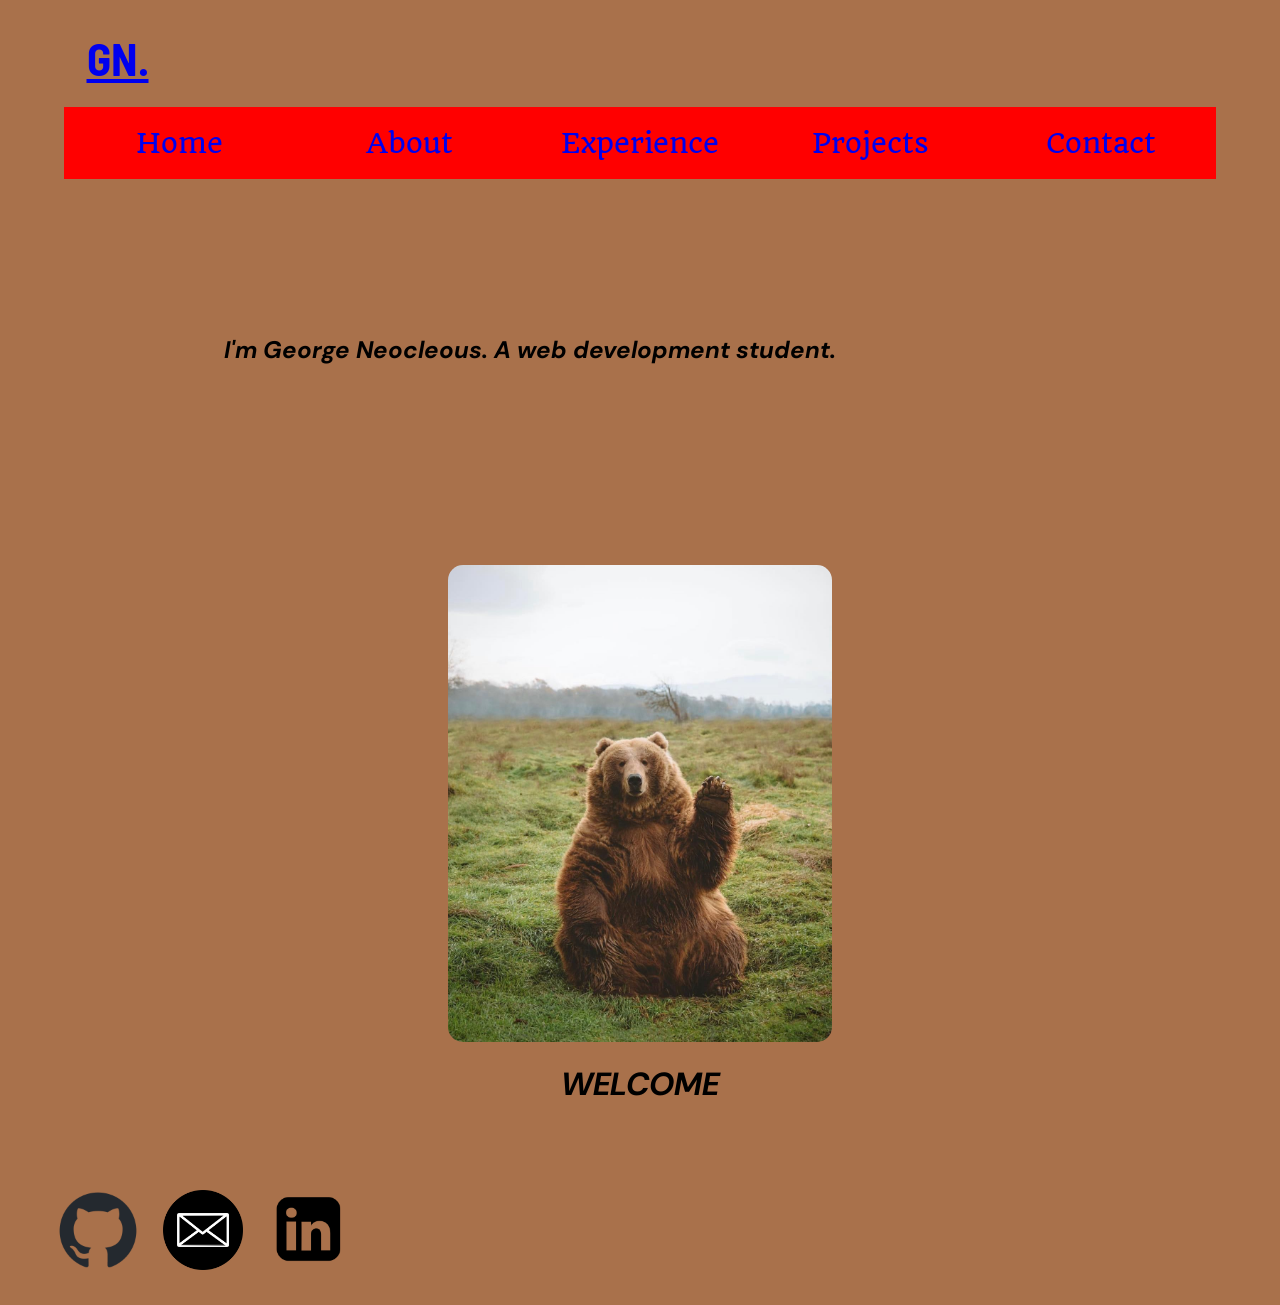
==== index.html @ 8e02bd08 "added styling" ====
<!DOCTYPE html>
<html lang="en">
<head>
    <meta charset="UTF-8">
    <meta name="viewport" content="width=device-width, initial-scale=1.0">
    <link rel="stylesheet" href="style.css">
    <title>George Neocleous</title>
    <!-- FONTS -->
    <link rel="preconnect" href="https://fonts.googleapis.com">
    <link rel="preconnect" href="https://fonts.gstatic.com" crossorigin>
    <link href="https://fonts.googleapis.com/css2?family=Quando&display=swap" rel="stylesheet">
    <link rel="preconnect" href="https://fonts.googleapis.com">
    <link rel="preconnect" href="https://fonts.gstatic.com" crossorigin>
    <link href="https://fonts.googleapis.com/css2?family=DM+Sans:ital,opsz,wght@0,9..40,100..1000;1,9..40,100..1000&display=swap" rel="stylesheet">
    <link rel="preconnect" href="https://fonts.googleapis.com">
    <link rel="preconnect" href="https://fonts.gstatic.com" crossorigin>
    <link href="https://fonts.googleapis.com/css2?family=Barlow+Semi+Condensed:ital,wght@0,100;0,200;0,300;0,400;0,500;0,600;0,700;0,800;0,900;1,100;1,200;1,300;1,400;1,500;1,600;1,700;1,800;1,900&family=DM+Sans:ital,opsz,wght@0,9..40,100..1000;1,9..40,100..1000&family=Source+Serif+4:ital,opsz,wght@0,8..60,200..900;1,8..60,200..900&display=swap" rel="stylesheet">
    <!-- FONTS -->
</head>

<body>
    <header> 
        <H1><a href="index.html" class="Homeicon">GN.</a></H1>
        <nav class="navbar">
            <a href="index.html" class="Home">Home</a>
            <a href="about.html" class="About">About</a>
            <a href="experience.html" class="Experience">Experience</a>
            <a href="projects.html" class="Projects">Projects</a>
            <a href="contact.html" class="Contact">Contact</a>
        </nav>
    </header>

    <main>
        <h2>I'm George Neocleous. A web development student.</h2>
        <img src="BEARHELLOO.jpg" alt="A bear waving hello" id="bear">
        <h1>WELCOME</h1>

    </main>

    <footer> 
            <img src="github-mark.png" alt="GitHub icon" class="footer">
            <img src="emailicon.png" alt="Email icon" class="footer">
            <img src="linkedinicon.png" alt="LinkedIn icon" class="footer">
    </footer>
</body>

</html>
---- style.css ----
@import url('https://fonts.googleapis.com/css2?family=DM+Sans:ital,opsz,wght@0,9..40,100..1000;1,9..40,100..1000&display=swap')


.barlow-semi condensed-bold {
  font-family: "Barlow Semi Condensed", sans-serif;
  font-weight: 900;
  font-style: normal;
}

.dm-sans {
  font-family: "DM Sans", sans-serif;
  font-optical-sizing: auto;
  font-weight: 500;
  font-style: normal;
}

.quando-regular {
  font-family: "Quando", serif;
  font-weight: 400;
  font-style: italic;
}
.source-serif {
  font-family: "Source Serif 4", serif;
  font-optical-sizing: auto;
  font-weight: 800;
  font-style: Bold;
}

:root {
    margin: 0;
    --smoky-black: #141204ff;
    --drab-dark-brown: #262a10ff;
    --drab-dark-brown-2: #54442bff;
    --brown-sugar: #a9714bff;
    --persian-orange: #e8985eff;
}

  body {
    display: flex;
    flex-direction: column;
    justify-content: center;
    align-items: center;
    background-color: var(--brown-sugar);
  }

  header > h1{
    align-items: flex-start;
    justify-content: flex-start;
    margin: 0.5em;
    font-family: "Barlow Semi Condensed", sans-serif;
    font-size: 5vh;
  }
  header > nav > a{
    display: flex;
    flex-direction: row;
    align-items: center;
    justify-content: center;
    width: 100dvw;
    margin:auto;
    height: 8dvh;
    object-fit: cover;
    font-size: 3vh;
    text-decoration: none;
  }

  header > nav{
    display: flex;
    width: 90dvw;
    font-family: "Quando";
    background-color: red;
  }
  

  main > h2{
    justify-content: flex-start;
    padding-bottom: 20dvh;
    padding-top: 15dvh;
  }
  #bear{
    border-radius: 15px;
    justify-content: center;
    align-items: center;
    display:flex;
    margin:auto;
    margin-top: 2vh;
}

main{
  min-height: 100dvh;
  width: 65dvw;
  flex-direction: column;
  /* background: orange;  enable for troubleshooting*/
  padding-bottom: 7vh;
  font-family: DM Sans;
  font-style: italic;
}
/* dvh makes sure the address bar doesn't cover content */

main > h1, h2{
  display:flex;
  justify-content: center;
}
main > img{
  margin: 9em;
  width: 30dvw;
  object-fit: cover;
  /* Makes the image adjust as the viewing window is changed */
}

  footer{
    width: 100dvw;
    display: flex;
    flex-direction: row;
    max-height: 10dvh;
    justify-content: flex-start;
    /* background-color: red; enable for troubleshooting*/
    margin-left: 5vw;
    margin-bottom: 3vh;
  }

  footer > img{
    display: flex;
    justify-content: flex-start;
    height: 5rem;
    width: 5rem;
    object-fit: cover;
    margin-left: 2vw;
  }
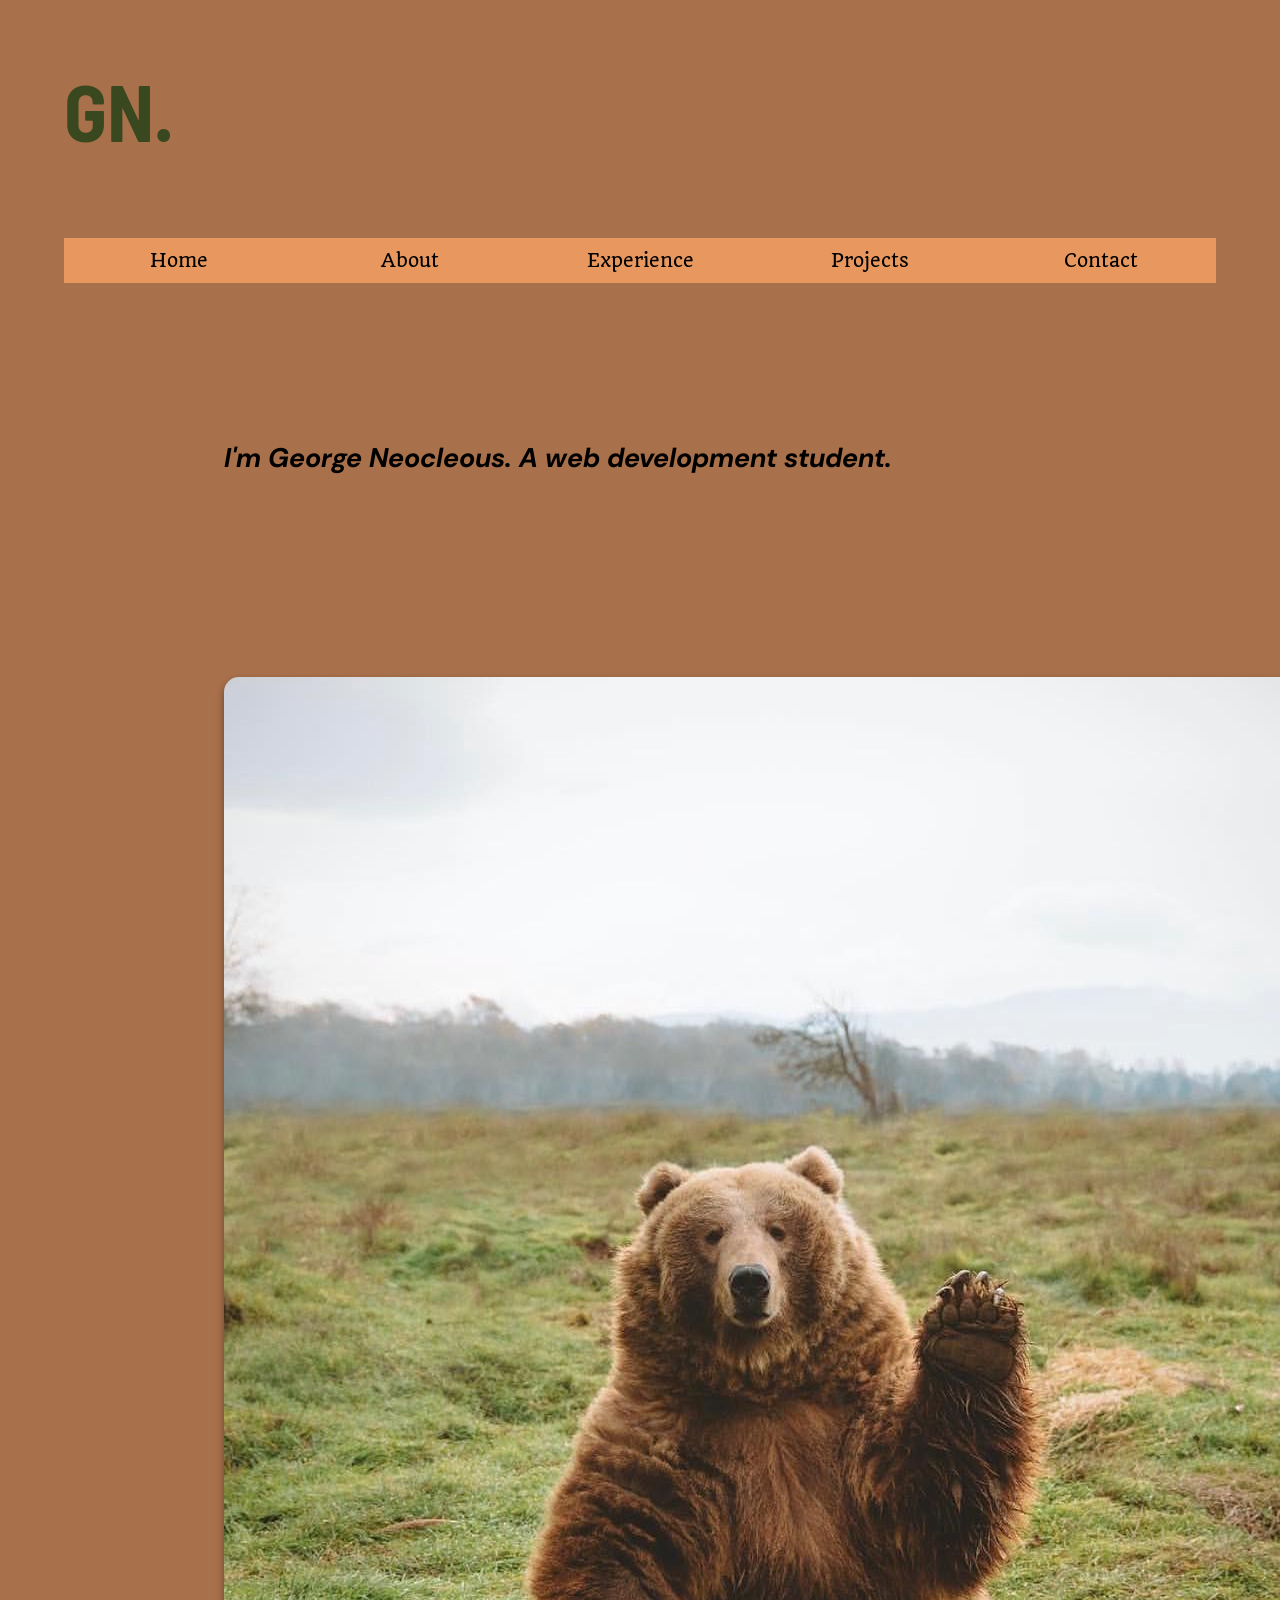
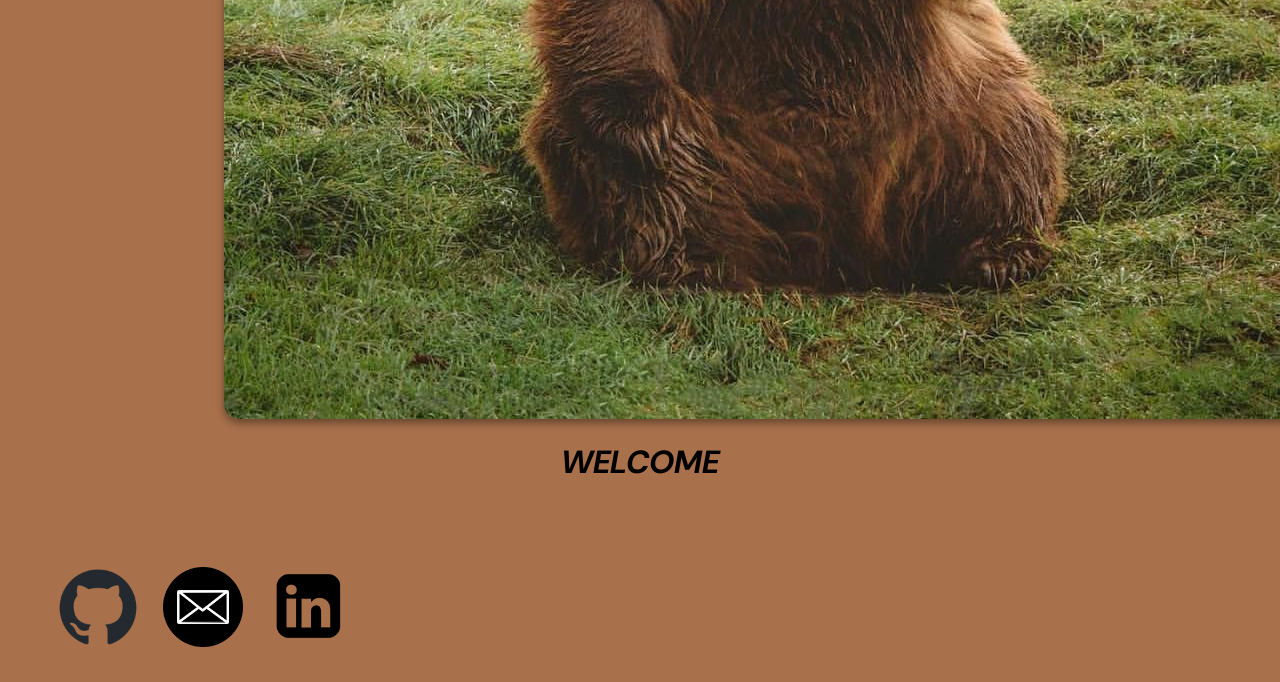
==== commit 281072b6: "added styling etc.. etc.." ====
--- a/index.html
+++ b/index.html
@@ -32,15 +32,17 @@
 
     <main>
         <h2>I'm George Neocleous. A web development student.</h2>
-        <img src="BEARHELLOO.jpg" alt="A bear waving hello" id="bear">
+        <section class="card"> <img src="BEARHELLOO.jpg" alt="A bear waving hello" id="bear">
+        </section>
         <h1>WELCOME</h1>
+
 
     </main>
 
     <footer> 
-            <img src="github-mark.png" alt="GitHub icon" class="footer">
-            <img src="emailicon.png" alt="Email icon" class="footer">
-            <img src="linkedinicon.png" alt="LinkedIn icon" class="footer">
+            <a href="https://github.com/GeorgeNeocleous"><img src="github-mark.png" alt="GitHub icon" class="footer"></a>
+            <a href="mailto:placeholder@email.com?"><img src="emailicon.png" alt="Email icon" class="footer"></a>
+            <a href="https://www.linkedin.com/in/george-neocleous-b78936174/"><img src="linkedinicon.png" alt="LinkedIn icon" class="footer"></a>
     </footer>
 </body>
 
--- a/style.css
+++ b/style.css
@@ -26,6 +26,7 @@
   font-weight: 800;
   font-style: Bold;
 }
+/* FONTS */
 
 :root {
     margin: 0;
@@ -34,6 +35,10 @@
     --drab-dark-brown-2: #54442bff;
     --brown-sugar: #a9714bff;
     --persian-orange: #e8985eff;
+    --persian-red:#C3423F;
+    --purple-color:#452f6b;
+    --olive-color:#39481f; 
+
 }
 
   body {
@@ -47,9 +52,14 @@
   header > h1{
     align-items: flex-start;
     justify-content: flex-start;
-    margin: 0.5em;
+    margin-bottom: 1em;
     font-family: "Barlow Semi Condensed", sans-serif;
-    font-size: 5vh;
+    font-size: 5rem;
+  }
+
+  header > h1 > a{
+    text-decoration: none;
+    color:#39481f;
   }
   header > nav > a{
     display: flex;
@@ -57,26 +67,39 @@
     align-items: center;
     justify-content: center;
     width: 100dvw;
-    margin:auto;
-    height: 8dvh;
+    height: 5dvh;
     object-fit: cover;
-    font-size: 3vh;
+    font-size: 2vh;
     text-decoration: none;
+    color:black;
   }
 
-  header > nav{
+  nav{
     display: flex;
     width: 90dvw;
     font-family: "Quando";
-    background-color: red;
+    background-color: var(--persian-orange);
+
+    a:hover{
+      color: var(--persian-red);
+      transition: all 0.4s ease 0s;
+    }
   }
-  
 
   main > h2{
     justify-content: flex-start;
     padding-bottom: 20dvh;
     padding-top: 15dvh;
+    font-size: 3dvh;
+    /* width:100%; */
+    /* white-space: nowrap; */
+    /* overflow: hidden; */
+    /* animation: */
+    /* typing 2s steps(18), */
+    /* cursor .4s step-end infinite alternative; */
   }
+
+
   #bear{
     border-radius: 15px;
     justify-content: center;
@@ -84,6 +107,11 @@
     display:flex;
     margin:auto;
     margin-top: 2vh;
+    box-shadow: 0 4px 8px 0 rgba(0, 0, 0, 0.4);
+    transition: 0.3s;
+}
+#bear:hover{
+  box-shadow: 0 8px 16px 0 rgba(0,0,0,0.4);
 }
 
 main{
@@ -103,7 +131,7 @@
 }
 main > img{
   margin: 9em;
-  width: 30dvw;
+  width: 10dvw;
   object-fit: cover;
   /* Makes the image adjust as the viewing window is changed */
 }
@@ -119,7 +147,7 @@
     margin-bottom: 3vh;
   }
 
-  footer > img{
+  footer > a{
     display: flex;
     justify-content: flex-start;
     height: 5rem;
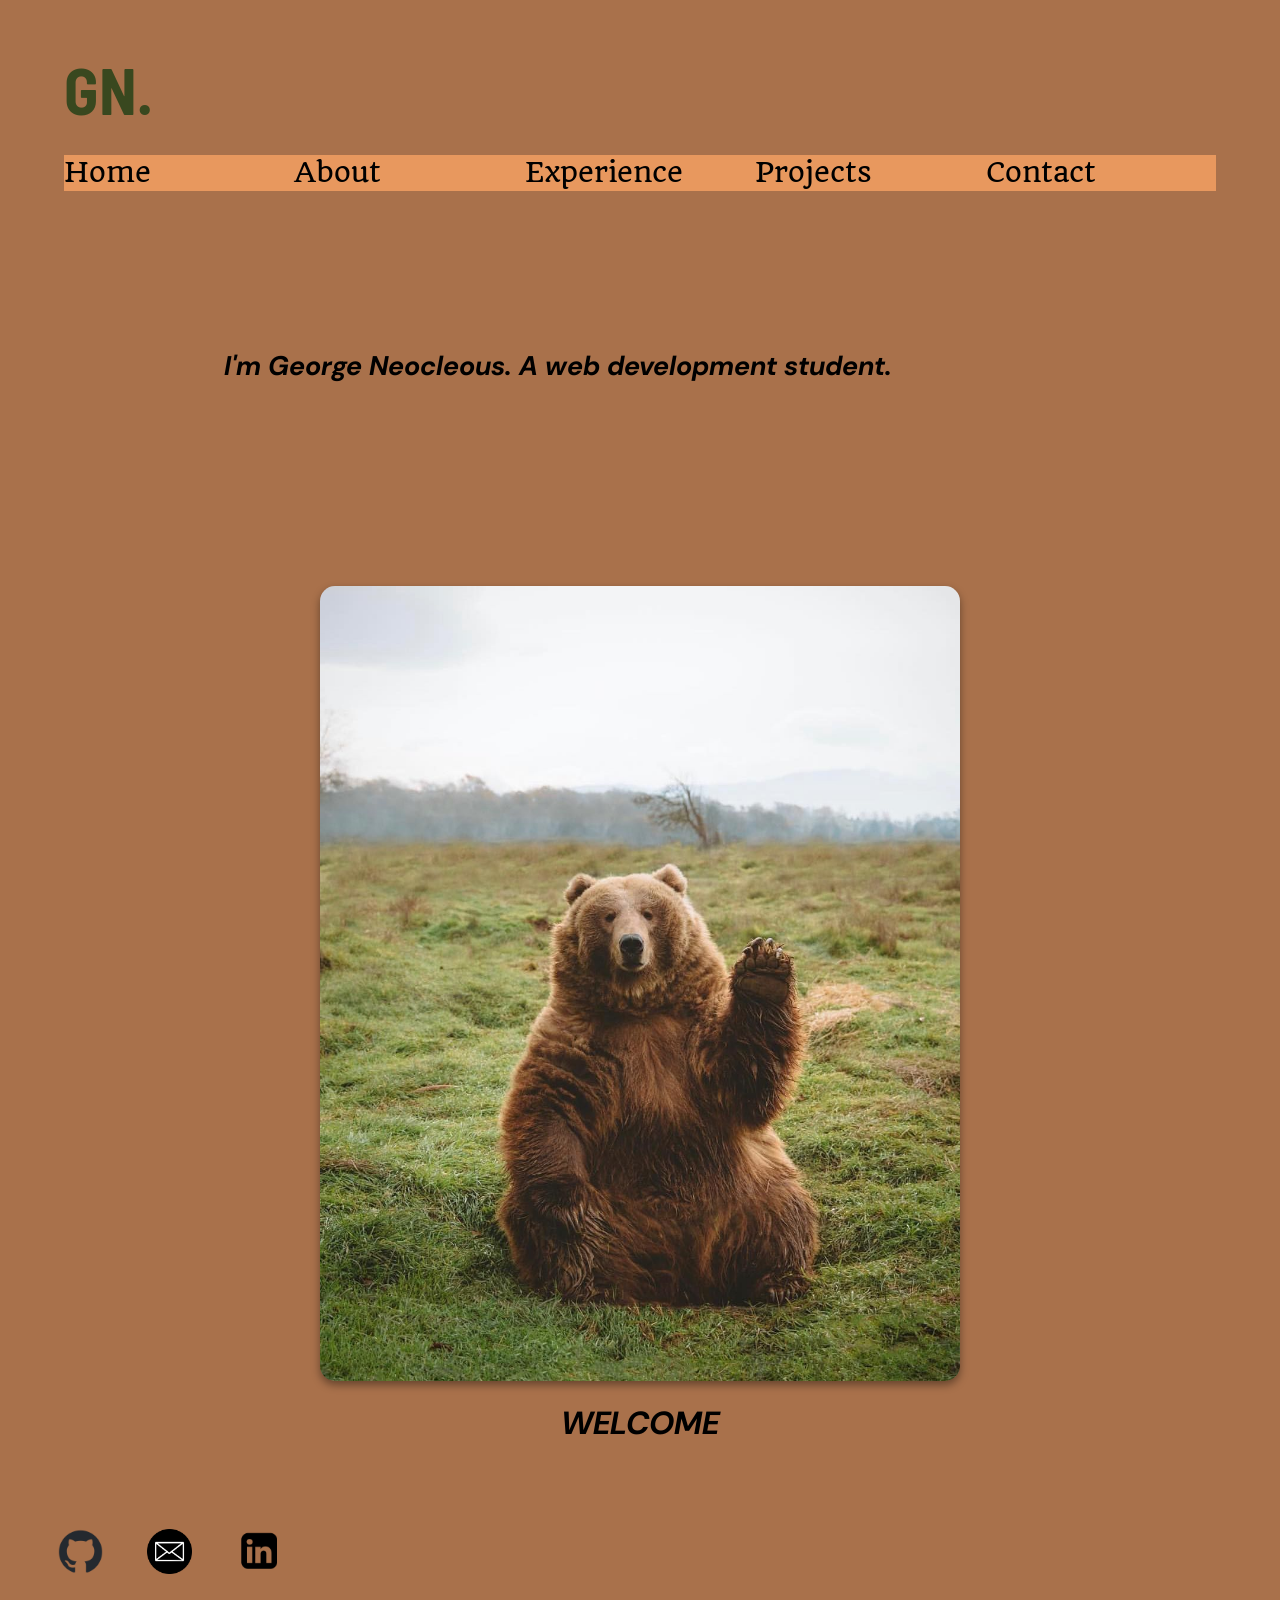
==== commit 70c2c63d: "added various styling trying to make it mobile friendly" ====
--- a/index.html
+++ b/index.html
@@ -32,8 +32,7 @@
 
     <main>
         <h2>I'm George Neocleous. A web development student.</h2>
-        <section class="card"> <img src="BEARHELLOO.jpg" alt="A bear waving hello" id="bear">
-        </section>
+        <img src="BEARHELLOO.jpg" alt="A bear waving hello" id="bear">
         <h1>WELCOME</h1>
 
 
--- a/style.css
+++ b/style.css
@@ -52,24 +52,24 @@
   header > h1{
     align-items: flex-start;
     justify-content: flex-start;
-    margin-bottom: 1em;
+    margin-bottom: 3dvh;
     font-family: "Barlow Semi Condensed", sans-serif;
-    font-size: 5rem;
+    font-size: 4rem;
   }
 
   header > h1 > a{
     text-decoration: none;
     color:#39481f;
   }
+
   header > nav > a{
-    display: flex;
     flex-direction: row;
     align-items: center;
     justify-content: center;
     width: 100dvw;
-    height: 5dvh;
+    height: 4dvh;
     object-fit: cover;
-    font-size: 2vh;
+    font-size: 3dvh;
     text-decoration: none;
     color:black;
   }
@@ -79,7 +79,6 @@
     width: 90dvw;
     font-family: "Quando";
     background-color: var(--persian-orange);
-
     a:hover{
       color: var(--persian-red);
       transition: all 0.4s ease 0s;
@@ -106,9 +105,10 @@
     align-items: center;
     display:flex;
     margin:auto;
-    margin-top: 2vh;
+    margin-top: 2dvh;
     box-shadow: 0 4px 8px 0 rgba(0, 0, 0, 0.4);
     transition: 0.3s;
+    object-fit: cover;
 }
 #bear:hover{
   box-shadow: 0 8px 16px 0 rgba(0,0,0,0.4);
@@ -119,7 +119,7 @@
   width: 65dvw;
   flex-direction: column;
   /* background: orange;  enable for troubleshooting*/
-  padding-bottom: 7vh;
+  padding-bottom: 7dvh;
   font-family: DM Sans;
   font-style: italic;
 }
@@ -129,9 +129,11 @@
   display:flex;
   justify-content: center;
 }
+
 main > img{
   margin: 9em;
-  width: 10dvw;
+  width: 50dvw;
+  height:auto;
   object-fit: cover;
   /* Makes the image adjust as the viewing window is changed */
 }
@@ -150,10 +152,10 @@
   footer > a{
     display: flex;
     justify-content: flex-start;
-    height: 5rem;
-    width: 5rem;
+    height: 5dvh;
+    width: 5dvw;
     object-fit: cover;
-    margin-left: 2vw;
+    margin-left: 2dvw;
   }
 
 
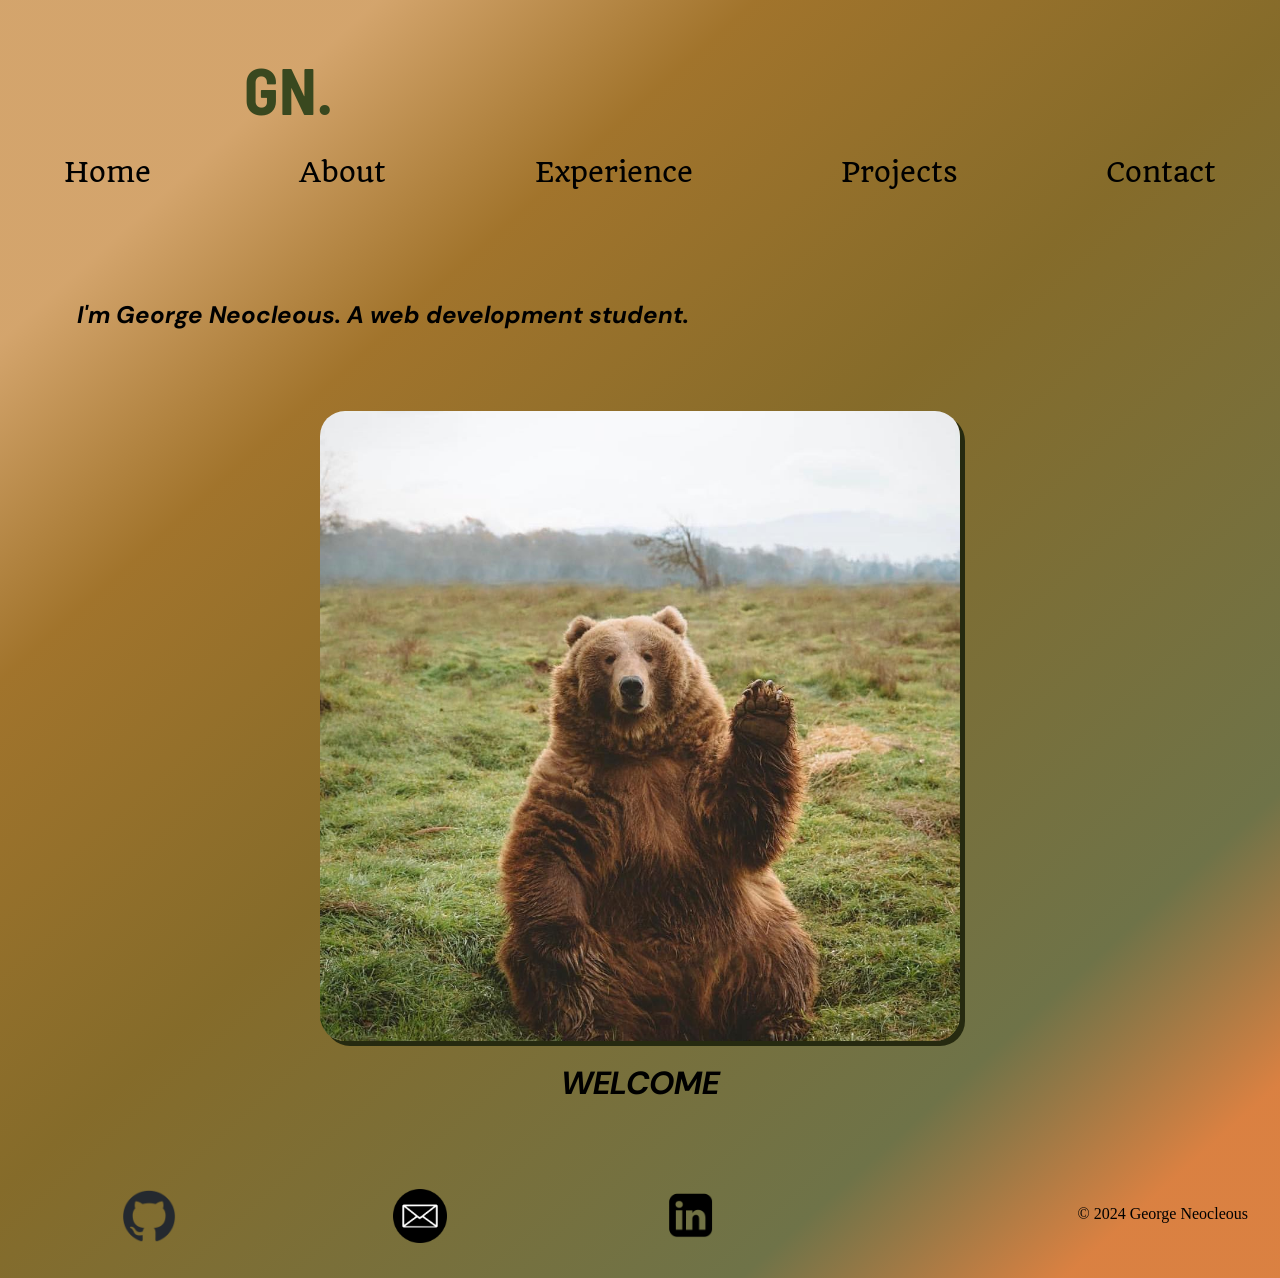
==== commit 274c8c80: "added styling, mobile first, background gradient, image shadow, resized github etc.. images" ====
--- a/index.html
+++ b/index.html
@@ -9,9 +9,11 @@
     <link rel="preconnect" href="https://fonts.googleapis.com">
     <link rel="preconnect" href="https://fonts.gstatic.com" crossorigin>
     <link href="https://fonts.googleapis.com/css2?family=Quando&display=swap" rel="stylesheet">
+    
     <link rel="preconnect" href="https://fonts.googleapis.com">
     <link rel="preconnect" href="https://fonts.gstatic.com" crossorigin>
     <link href="https://fonts.googleapis.com/css2?family=DM+Sans:ital,opsz,wght@0,9..40,100..1000;1,9..40,100..1000&display=swap" rel="stylesheet">
+
     <link rel="preconnect" href="https://fonts.googleapis.com">
     <link rel="preconnect" href="https://fonts.gstatic.com" crossorigin>
     <link href="https://fonts.googleapis.com/css2?family=Barlow+Semi+Condensed:ital,wght@0,100;0,200;0,300;0,400;0,500;0,600;0,700;0,800;0,900;1,100;1,200;1,300;1,400;1,500;1,600;1,700;1,800;1,900&family=DM+Sans:ital,opsz,wght@0,9..40,100..1000;1,9..40,100..1000&family=Source+Serif+4:ital,opsz,wght@0,8..60,200..900;1,8..60,200..900&display=swap" rel="stylesheet">
@@ -42,6 +44,8 @@
             <a href="https://github.com/GeorgeNeocleous"><img src="github-mark.png" alt="GitHub icon" class="footer"></a>
             <a href="mailto:placeholder@email.com?"><img src="emailicon.png" alt="Email icon" class="footer"></a>
             <a href="https://www.linkedin.com/in/george-neocleous-b78936174/"><img src="linkedinicon.png" alt="LinkedIn icon" class="footer"></a>
+            <section></section>
+            <p>&#169 2024 George Neocleous</p>
     </footer>
 </body>
 
--- a/style.css
+++ b/style.css
@@ -1,8 +1,4 @@
-
-@import url('https://fonts.googleapis.com/css2?family=DM+Sans:ital,opsz,wght@0,9..40,100..1000;1,9..40,100..1000&display=swap')
-
-
-.barlow-semi condensed-bold {
+.barlow-semi {
   font-family: "Barlow Semi Condensed", sans-serif;
   font-weight: 900;
   font-style: normal;
@@ -16,20 +12,16 @@
 }
 
 .quando-regular {
-  font-family: "Quando", serif;
+  font-family: "Quando", sans-serif;
   font-weight: 400;
   font-style: italic;
 }
-.source-serif {
-  font-family: "Source Serif 4", serif;
-  font-optical-sizing: auto;
-  font-weight: 800;
-  font-style: Bold;
-}
+
 /* FONTS */
 
 :root {
     margin: 0;
+    padding: 0;
     --smoky-black: #141204ff;
     --drab-dark-brown: #262a10ff;
     --drab-dark-brown-2: #54442bff;
@@ -38,58 +30,73 @@
     --persian-red:#C3423F;
     --purple-color:#452f6b;
     --olive-color:#39481f; 
-
-}
+      }
+      /* colors and margin setting */
 
   body {
     display: flex;
     flex-direction: column;
     justify-content: center;
     align-items: center;
-    background-color: var(--brown-sugar);
+    width: auto;
+    height: auto;
+    background: rgb(210,101,24);
+    background: linear-gradient(318deg, rgba(210,101,24,0.8211659663865546) 8%, rgba(87,92,42,0.8603816526610644) 20%, rgba(113,83,7,0.8603816526610644) 51%, rgba(146,93,9,0.8575805322128851) 72%, rgba(183,105,12,0.6026785714285714) 86%);
+  }
+
+header{
+  display: flex;
+  flex-direction: column;
+  justify-content: center;
+  align-items: center;
+  flex-wrap: wrap;
+}
+
+
+  header > h1 > a{
+    text-decoration: none;
+    color:#39481f;
+  }
+  /* gets rid of hyperlink and recolors it */
+
+  header > nav > a{
+    flex-direction: row;
+    align-items: center;
+    justify-content: center;
+    font-size: 3dvh;
+    text-decoration: none;
+    color:black;
+    object-fit: cover;
+  }
+
+  nav{
+    display: flex;
+    flex-wrap: wrap;
+    width: 90dvw;
+    font-family: "Quando";
+    justify-content: space-between;
+    a:hover{
+      color: var(--persian-red);
+      transition: all 0.4s ease 0s;
+    }
   }
 
   header > h1{
     align-items: flex-start;
     justify-content: flex-start;
     margin-bottom: 3dvh;
+    margin-right: 55dvw;
     font-family: "Barlow Semi Condensed", sans-serif;
     font-size: 4rem;
   }
-
-  header > h1 > a{
-    text-decoration: none;
-    color:#39481f;
-  }
-
-  header > nav > a{
-    flex-direction: row;
-    align-items: center;
-    justify-content: center;
-    width: 100dvw;
-    height: 4dvh;
-    object-fit: cover;
-    font-size: 3dvh;
-    text-decoration: none;
-    color:black;
-  }
-
-  nav{
-    display: flex;
-    width: 90dvw;
-    font-family: "Quando";
-    background-color: var(--persian-orange);
-    a:hover{
-      color: var(--persian-red);
-      transition: all 0.4s ease 0s;
-    }
-  }
+  /* The GN icon */
 
   main > h2{
+    flex-wrap: wrap;
     justify-content: flex-start;
-    padding-bottom: 20dvh;
-    padding-top: 15dvh;
-    font-size: 3dvh;
+    padding-left: 6dvw;
+    padding-bottom: 5dvh;
+    padding-top: 10dvh;
     /* width:100%; */
     /* white-space: nowrap; */
     /* overflow: hidden; */
@@ -98,25 +105,26 @@
     /* cursor .4s step-end infinite alternative; */
   }
 
-
   #bear{
-    border-radius: 15px;
+    border-radius: 25px;
     justify-content: center;
     align-items: center;
     display:flex;
     margin:auto;
-    margin-top: 2dvh;
+    margin-top: 4dvh;
     box-shadow: 0 4px 8px 0 rgba(0, 0, 0, 0.4);
     transition: 0.3s;
     object-fit: cover;
+    box-shadow: var(--drab-dark-brown) 5px 5px;
 }
+
 #bear:hover{
   box-shadow: 0 8px 16px 0 rgba(0,0,0,0.4);
 }
 
 main{
   min-height: 100dvh;
-  width: 65dvw;
+  width: 100dvw;
   flex-direction: column;
   /* background: orange;  enable for troubleshooting*/
   padding-bottom: 7dvh;
@@ -128,22 +136,24 @@
 main > h1, h2{
   display:flex;
   justify-content: center;
+  object-fit: cover;
 }
 
 main > img{
-  margin: 9em;
-  width: 50dvw;
-  height:auto;
+  margin: auto;
+  width: 65dvw;
+  height: 50dvh;
   object-fit: cover;
   /* Makes the image adjust as the viewing window is changed */
 }
 
   footer{
-    width: 100dvw;
+    width: 90dvw;
     display: flex;
     flex-direction: row;
-    max-height: 10dvh;
+    max-height: 8dvh;
     justify-content: flex-start;
+    justify-content: space-between;
     /* background-color: red; enable for troubleshooting*/
     margin-left: 5vw;
     margin-bottom: 3vh;
@@ -152,10 +162,20 @@
   footer > a{
     display: flex;
     justify-content: flex-start;
-    height: 5dvh;
-    width: 5dvw;
+    height: 3.5dvh;
+    width: 3.5dvw;
     object-fit: cover;
     margin-left: 2dvw;
   }
 
-
+@media (min-width: 500px) 
+{
+  #bear{
+    width:50dvw;
+    height:70dvh;
+  }
+  footer > a{
+    height: 6dvh;
+    width: 6dvw;
+  }
+}
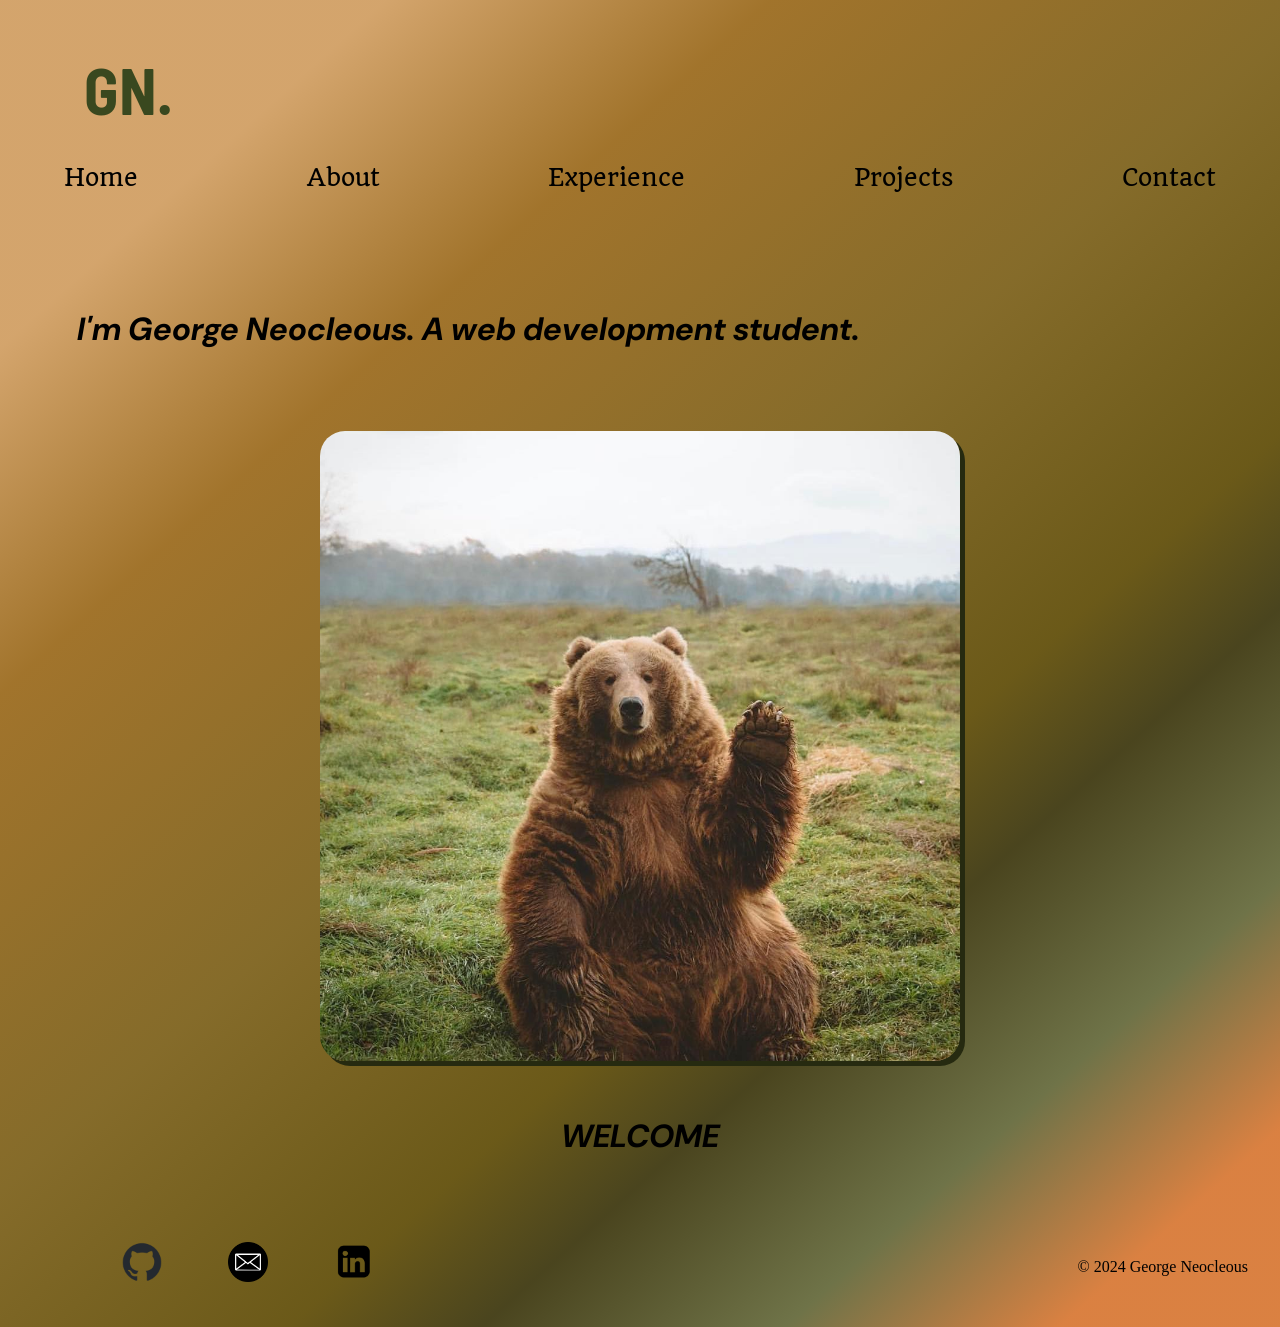
==== commit a41a1fc9: "formatted the nav bar so that it is column in mobile and a row in other screens, also resized contac" ====
--- a/index.html
+++ b/index.html
@@ -45,7 +45,7 @@
             <a href="mailto:placeholder@email.com?"><img src="emailicon.png" alt="Email icon" class="footer"></a>
             <a href="https://www.linkedin.com/in/george-neocleous-b78936174/"><img src="linkedinicon.png" alt="LinkedIn icon" class="footer"></a>
             <section></section>
-            <p>&#169 2024 George Neocleous</p>
+            <p>&#169; 2024 George Neocleous</p>
     </footer>
 </body>
 
--- a/style.css
+++ b/style.css
@@ -41,12 +41,11 @@
     width: auto;
     height: auto;
     background: rgb(210,101,24);
-    background: linear-gradient(318deg, rgba(210,101,24,0.8211659663865546) 8%, rgba(87,92,42,0.8603816526610644) 20%, rgba(113,83,7,0.8603816526610644) 51%, rgba(146,93,9,0.8575805322128851) 72%, rgba(183,105,12,0.6026785714285714) 86%);
+    background: linear-gradient(318deg, rgba(210,101,24,0.8211659663865546) 8%, rgba(87,92,42,0.8603816526610644) 18%, rgba(57,51,9,0.9136029411764706) 29%, rgba(94,75,5,0.9220063025210083) 36%, rgba(113,83,7,0.8603816526610644) 52%, rgba(146,93,9,0.8575805322128851) 72%, rgba(183,105,12,0.6026785714285714) 86%);
   }
 
 header{
   display: flex;
-  flex-direction: column;
   justify-content: center;
   align-items: center;
   flex-wrap: wrap;
@@ -60,17 +59,21 @@
   /* gets rid of hyperlink and recolors it */
 
   header > nav > a{
-    flex-direction: row;
-    align-items: center;
-    justify-content: center;
-    font-size: 3dvh;
+    /* changed direction to column */
+    align-items: center;
+    justify-content: center;
+    font-size: 2.5dvh;
     text-decoration: none;
     color:black;
     object-fit: cover;
+    margin-top: 1dvh;
   }
 
   nav{
     display: flex;
+    flex-direction: column;
+    justify-content: center;
+    align-items: center;
     flex-wrap: wrap;
     width: 90dvw;
     font-family: "Quando";
@@ -162,20 +165,38 @@
   footer > a{
     display: flex;
     justify-content: flex-start;
-    height: 3.5dvh;
-    width: 3.5dvw;
+    height: 3dvh;
+    width: 3dvw;
     object-fit: cover;
     margin-left: 2dvw;
   }
 
 @media (min-width: 500px) 
 {
+  nav{
+    flex-direction: row;
+    justify-content: none;
+    align-items: none;
+    flex-wrap: wrap;
+  }
+
   #bear{
     width:50dvw;
     height:70dvh;
+    margin-bottom: 6dvh;
   }
   footer > a{
-    height: 6dvh;
-    width: 6dvw;
+    height: 4.5dvh;
+    width: 4.5dvw;
+    justify-content:flex-start;
+  }
+  footer > section{
+    margin-right: 50dvw;
+  }
+  header > h1{
+    margin-right: 80dvw;
+  }
+  main > h1, h2{
+    font-size: 2em;
   }
 }
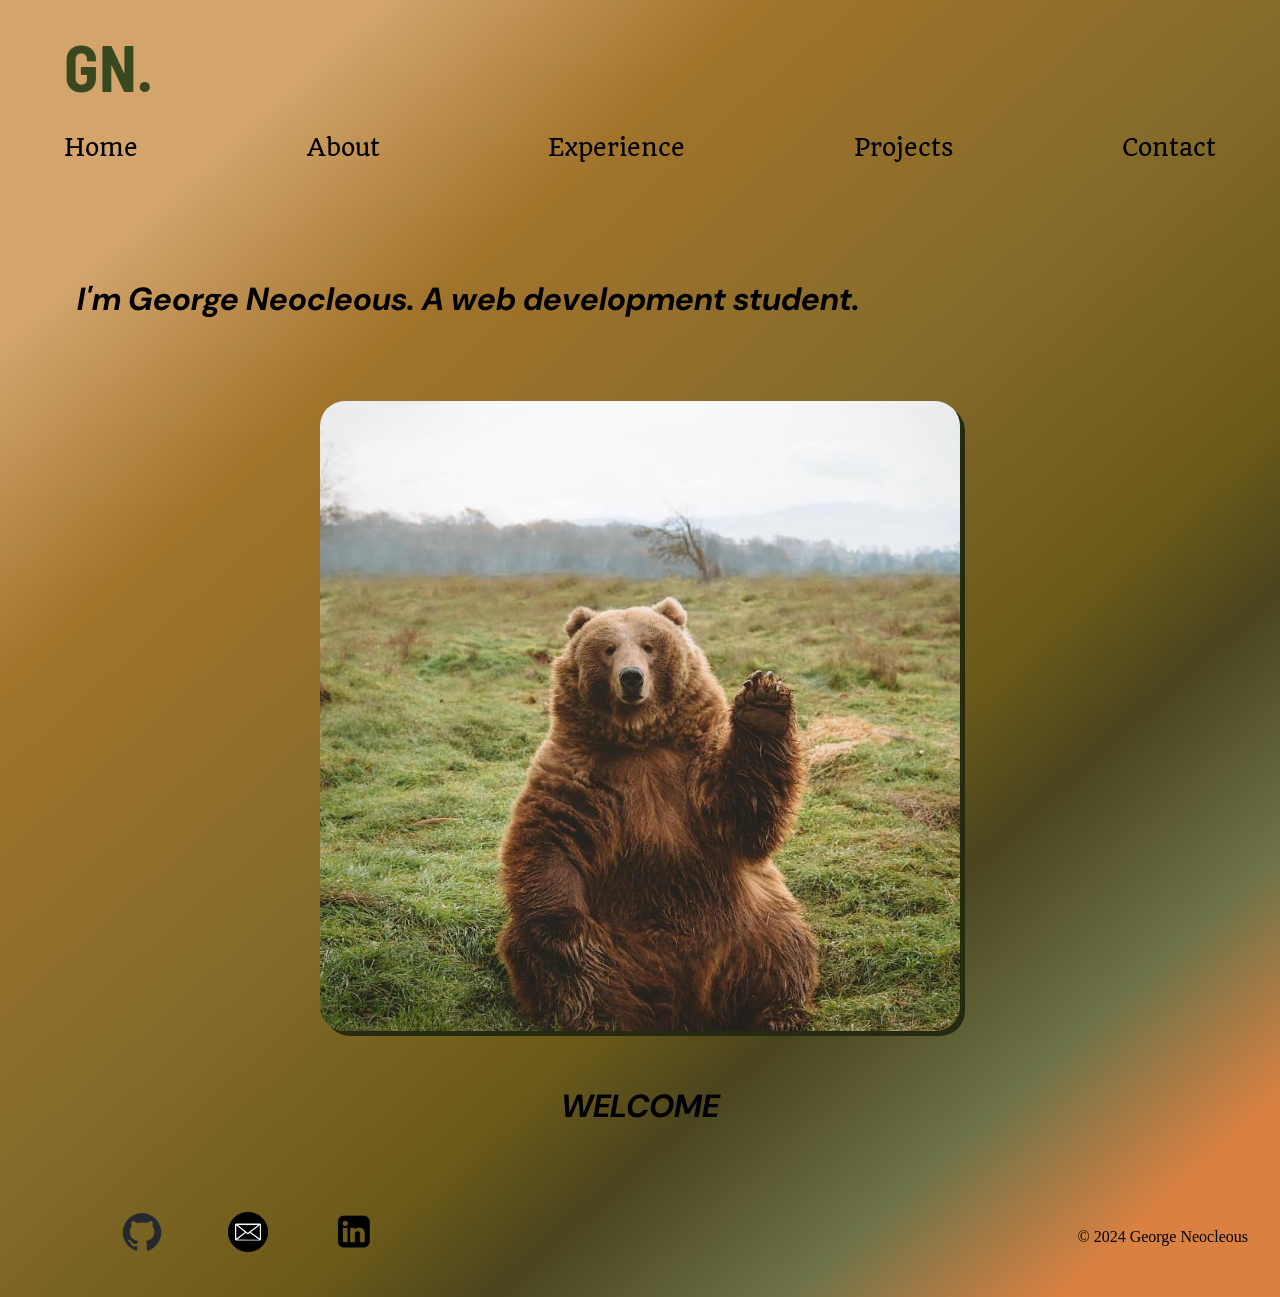
==== commit f1a6a41e: "formatted the header area so that it is consitent with a page title across all pages and added image" ====
--- a/index.html
+++ b/index.html
@@ -21,8 +21,10 @@
 </head>
 
 <body>
+
     <header> 
-        <H1><a href="index.html" class="Homeicon">GN.</a></H1>
+        <section class="headercontainer"><H1><a href="index.html" class="homeicon">GN.</a></H1>
+        <h1 class="pagetitle"></h1></section>
         <nav class="navbar">
             <a href="index.html" class="Home">Home</a>
             <a href="about.html" class="About">About</a>
@@ -31,13 +33,10 @@
             <a href="contact.html" class="Contact">Contact</a>
         </nav>
     </header>
-
     <main>
         <h2>I'm George Neocleous. A web development student.</h2>
         <img src="BEARHELLOO.jpg" alt="A bear waving hello" id="bear">
         <h1>WELCOME</h1>
-
-
     </main>
 
     <footer> 
--- a/style.css
+++ b/style.css
@@ -51,8 +51,7 @@
   flex-wrap: wrap;
 }
 
-
-  header > h1 > a{
+  .pagetitle, .homeicon{
     text-decoration: none;
     color:#39481f;
   }
@@ -84,16 +83,27 @@
     }
   }
 
-  header > h1{
-    align-items: flex-start;
-    justify-content: flex-start;
-    margin-bottom: 3dvh;
-    margin-right: 55dvw;
+  .homeicon, .pagetitle{
+
     font-family: "Barlow Semi Condensed", sans-serif;
     font-size: 4rem;
   }
   /* The GN icon */
-
+  .homeicon{
+    align-items: flex-start;
+    justify-content: flex-start;
+    margin-bottom: 3dvh;
+    margin-right: 30dvw;
+  }
+
+.headercontainer{
+  display: flex;
+  width: 90dvw;
+}
+
+  .pagetitle{
+    font-size: 2.5rem;
+  }
   main > h2{
     flex-wrap: wrap;
     justify-content: flex-start;
@@ -110,18 +120,16 @@
 
   #bear{
     border-radius: 25px;
+    width: 65dvw;
+    height: 50dvh;
     justify-content: center;
     align-items: center;
     display:flex;
     margin:auto;
     margin-top: 4dvh;
-    box-shadow: 0 4px 8px 0 rgba(0, 0, 0, 0.4);
-    transition: 0.3s;
-    object-fit: cover;
-    box-shadow: var(--drab-dark-brown) 5px 5px;
-}
-
-#bear:hover{
+}
+
+img:hover{
   box-shadow: 0 8px 16px 0 rgba(0,0,0,0.4);
 }
 
@@ -144,10 +152,12 @@
 
 main > img{
   margin: auto;
-  width: 65dvw;
-  height: 50dvh;
   object-fit: cover;
   /* Makes the image adjust as the viewing window is changed */
+  box-shadow: 0 4px 8px 0 rgba(0, 0, 0, 0.4);
+  transition: 0.3s;
+  object-fit: cover;
+  box-shadow: var(--drab-dark-brown) 5px 5px;
 }
 
   footer{
@@ -169,6 +179,23 @@
     width: 3dvw;
     object-fit: cover;
     margin-left: 2dvw;
+  }
+.maincontainer{
+  display:flex;
+  flex-direction: column;
+  align-items: center;
+}
+  .maincontainer > * {
+    justify-content: center;
+    align-items: center;
+    width: 30dvw;
+    height:20dvh;
+  }
+  .maincontainer > img {
+    margin-top: 9dvh;
+    width: 55dvw;
+    height:20dvh;
+    border-radius: 25px;
   }
 
 @media (min-width: 500px) 
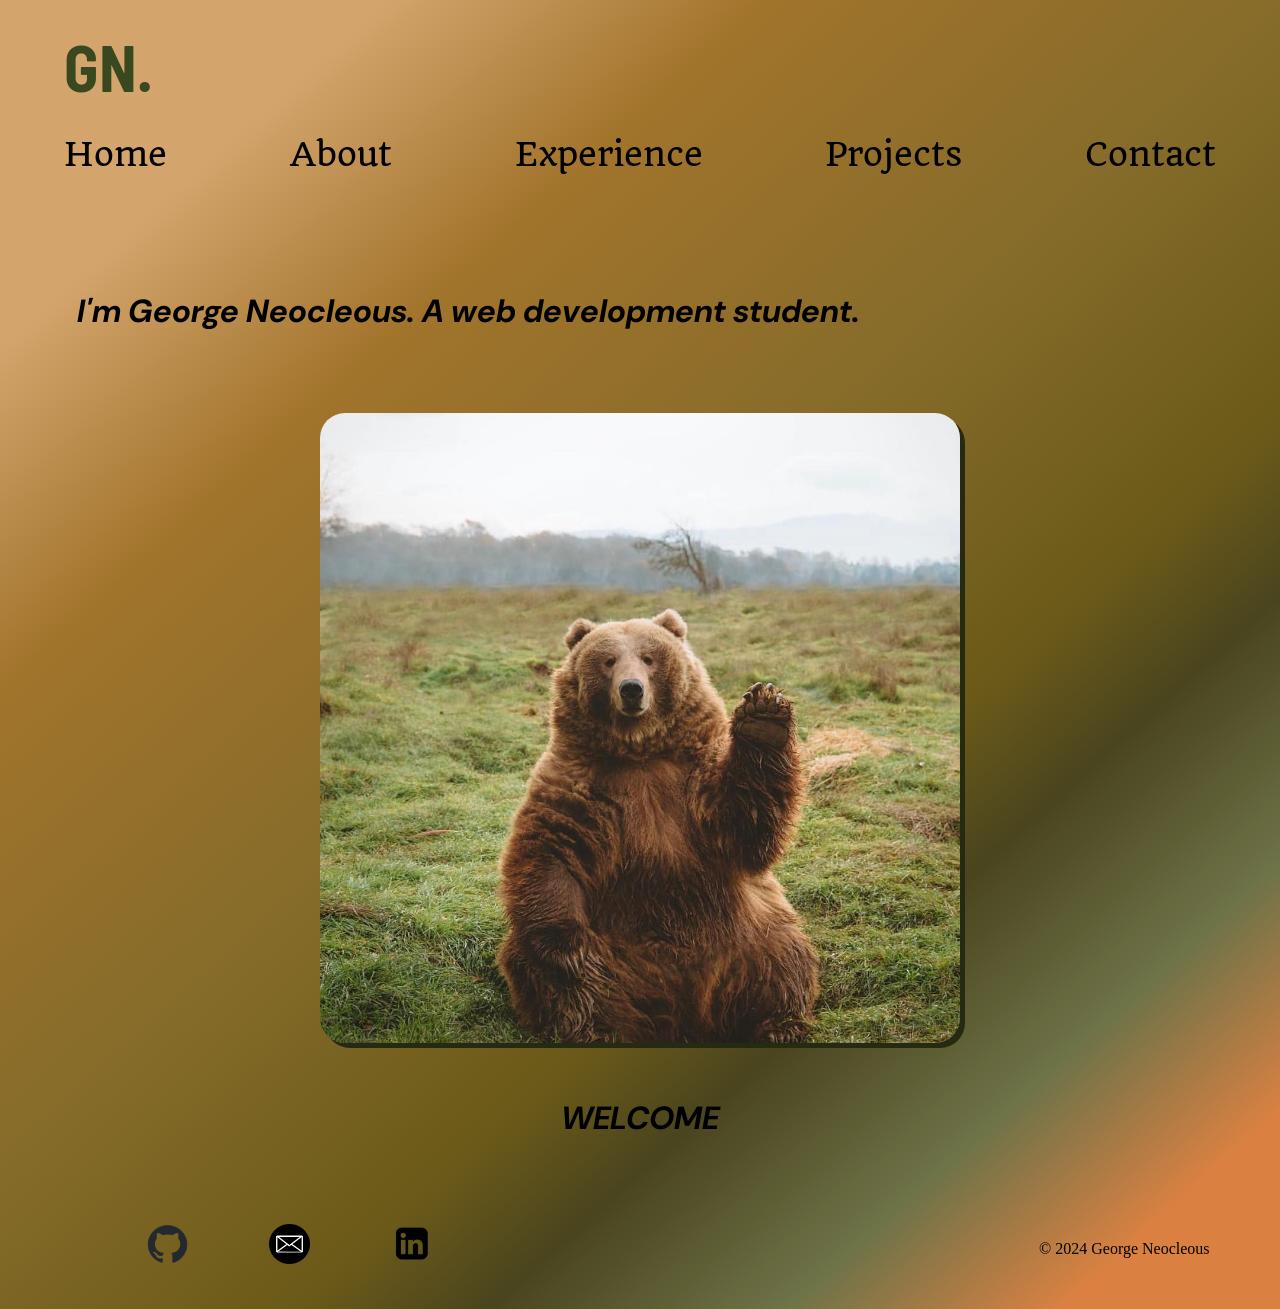
==== commit 8b769fba: "added a projects page with 3 seperate project cards with placeholder links, changed styling for the " ====
--- a/index.html
+++ b/index.html
@@ -44,7 +44,7 @@
             <a href="mailto:placeholder@email.com?"><img src="emailicon.png" alt="Email icon" class="footer"></a>
             <a href="https://www.linkedin.com/in/george-neocleous-b78936174/"><img src="linkedinicon.png" alt="LinkedIn icon" class="footer"></a>
             <section></section>
-            <p>&#169; 2024 George Neocleous</p>
+            <p id="copyright">&#169; 2024 George Neocleous</p>
     </footer>
 </body>
 
--- a/style.css
+++ b/style.css
@@ -61,7 +61,7 @@
     /* changed direction to column */
     align-items: center;
     justify-content: center;
-    font-size: 2.5dvh;
+    font-size: 2.5em;
     text-decoration: none;
     color:black;
     object-fit: cover;
@@ -84,7 +84,6 @@
   }
 
   .homeicon, .pagetitle{
-
     font-family: "Barlow Semi Condensed", sans-serif;
     font-size: 4rem;
   }
@@ -93,7 +92,7 @@
     align-items: flex-start;
     justify-content: flex-start;
     margin-bottom: 3dvh;
-    margin-right: 30dvw;
+    margin-right: 5dvw;
   }
 
 .headercontainer{
@@ -102,8 +101,9 @@
 }
 
   .pagetitle{
-    font-size: 2.5rem;
-  }
+    font-size: 2rem;
+  }
+
   main > h2{
     flex-wrap: wrap;
     justify-content: flex-start;
@@ -150,8 +150,7 @@
   object-fit: cover;
 }
 
-main > img{
-  margin: auto;
+main > img, .placeholder{
   object-fit: cover;
   /* Makes the image adjust as the viewing window is changed */
   box-shadow: 0 4px 8px 0 rgba(0, 0, 0, 0.4);
@@ -159,24 +158,38 @@
   object-fit: cover;
   box-shadow: var(--drab-dark-brown) 5px 5px;
 }
+.secondcontainer{
+  display:flex;
+  flex-direction: column;
+  align-items: center;
+  width: 65dvw;
+  background-color: var(--brown-sugar);
+  border-radius: 2rem;
+  margin-top: 6em;
+  box-shadow: var(--drab-dark-brown) 5px 5px;
+  
+  p{
+    margin:1em;
+  }
+}
 
   footer{
-    width: 90dvw;
+    width: 85dvw;
     display: flex;
     flex-direction: row;
     max-height: 8dvh;
     justify-content: flex-start;
     justify-content: space-between;
     /* background-color: red; enable for troubleshooting*/
-    margin-left: 5vw;
+    margin-left: 4vw;
     margin-bottom: 3vh;
   }
 
   footer > a{
     display: flex;
     justify-content: flex-start;
-    height: 3dvh;
-    width: 3dvw;
+    height: 4dvh;
+    width: 4dvw;
     object-fit: cover;
     margin-left: 2dvw;
   }
@@ -184,19 +197,45 @@
   display:flex;
   flex-direction: column;
   align-items: center;
-}
-  .maincontainer > * {
-    justify-content: center;
-    align-items: center;
-    width: 30dvw;
-    height:20dvh;
-  }
-  .maincontainer > img {
-    margin-top: 9dvh;
-    width: 55dvw;
+  
+}
+
+  .aboutimage{
+    margin-top: 3dvh;
+    width: 80dvw;
     height:20dvh;
     border-radius: 25px;
-  }
+    justify-content: center;
+    align-items: center;
+    box-shadow: var(--drab-dark-brown) 5px 5px;
+  }
+
+  .projectimage{
+    width: 50dvw;
+    height: 20dvh;
+    border-radius: 25px;
+    box-shadow: var(--drab-dark-brown) 5px 5px;
+  }
+
+#resume, #resume > *{
+  text-decoration: none;
+  color: white;
+  padding: 1em;
+  border-radius: 25px;
+  background-color: #39481f;
+}
+
+#resume > a:hover{
+  color: var(--persian-red);
+  transition: all 0.4s ease 0s;
+}
+
+#resumecontainer{
+  height:8dvh;
+  width: 50dvw;
+  justify-content: center;
+  align-items: center;
+}
 
 @media (min-width: 500px) 
 {
@@ -206,7 +245,12 @@
     align-items: none;
     flex-wrap: wrap;
   }
-
+  .homeicon{
+    margin-right: 20dvw;
+  }
+  header > nav > a{
+    font-size: 2em;
+  }
   #bear{
     width:50dvw;
     height:70dvh;
@@ -218,7 +262,7 @@
     justify-content:flex-start;
   }
   footer > section{
-    margin-right: 50dvw;
+    margin-right: 40dvw;
   }
   header > h1{
     margin-right: 80dvw;
@@ -226,4 +270,30 @@
   main > h1, h2{
     font-size: 2em;
   }
+
+  .pagetitle{
+    font-size: 4em;
+  }
+
+  .aboutimage{
+    height: 35dvh;
+    width: 40dvw;
+  }
+  .secondcontainer{
+    width: 60dvw;
+  }
+    p,h3, li, a{
+      font-size: 2rem;
+    }
+    
+  #resumecontainer{
+    height:10rem;
+    width: 17rem;
+  }
+  #resume{
+    height: 6.5rem;
+  }
+  #copyright{
+    font-size: 1rem;
+  }
 }
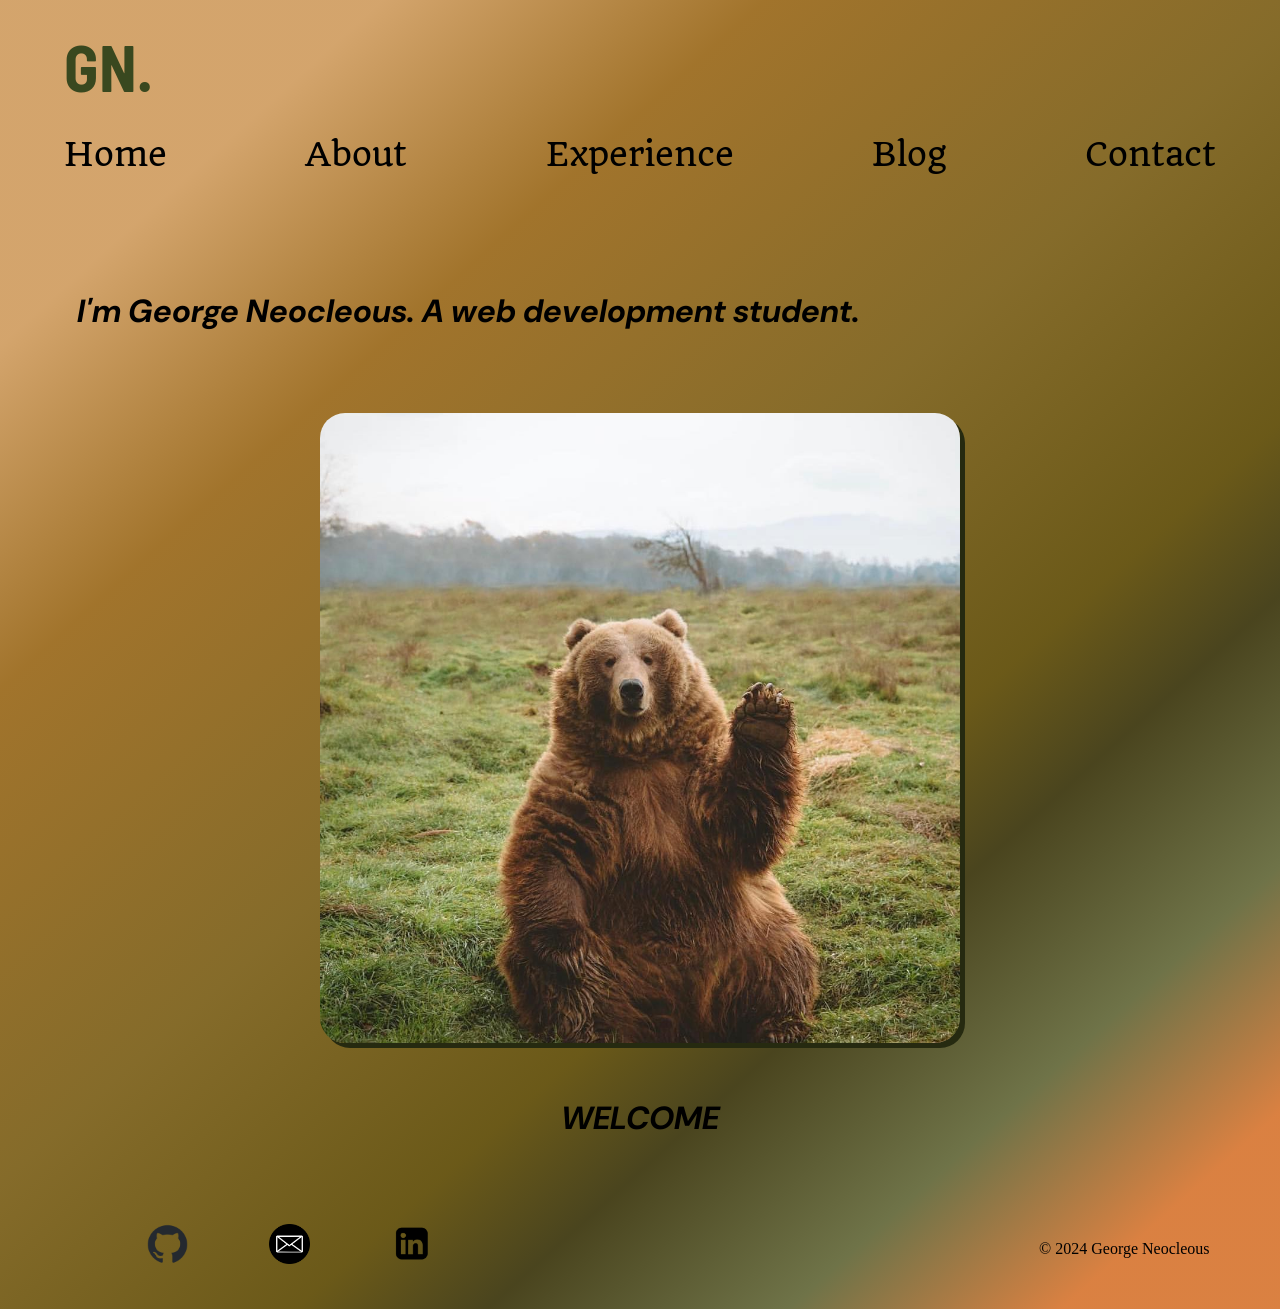
==== commit 5a6f45e9: "changed projects into a blog page, filled and styled the contacts page, changed the nav bar for each" ====
--- a/index.html
+++ b/index.html
@@ -29,7 +29,7 @@
             <a href="index.html" class="Home">Home</a>
             <a href="about.html" class="About">About</a>
             <a href="experience.html" class="Experience">Experience</a>
-            <a href="projects.html" class="Projects">Projects</a>
+            <a href="projects.html" class="Blog">Blog</a>
             <a href="contact.html" class="Contact">Contact</a>
         </nav>
     </header>
--- a/style.css
+++ b/style.css
@@ -150,7 +150,7 @@
   object-fit: cover;
 }
 
-main > img, .placeholder{
+main > img{
   object-fit: cover;
   /* Makes the image adjust as the viewing window is changed */
   box-shadow: 0 4px 8px 0 rgba(0, 0, 0, 0.4);
@@ -158,6 +158,7 @@
   object-fit: cover;
   box-shadow: var(--drab-dark-brown) 5px 5px;
 }
+
 .secondcontainer{
   display:flex;
   flex-direction: column;
@@ -202,7 +203,7 @@
 
   .aboutimage{
     margin-top: 3dvh;
-    width: 80dvw;
+    width: 55dvw;
     height:20dvh;
     border-radius: 25px;
     justify-content: center;
@@ -210,13 +211,17 @@
     box-shadow: var(--drab-dark-brown) 5px 5px;
   }
 
-  .projectimage{
+  .blogimage{
     width: 50dvw;
     height: 20dvh;
     border-radius: 25px;
     box-shadow: var(--drab-dark-brown) 5px 5px;
   }
 
+  #hobbiesinterestscontainer{
+    display: flex;
+    flex-direction: row;
+  }
 #resume, #resume > *{
   text-decoration: none;
   color: white;
@@ -235,6 +240,13 @@
   width: 50dvw;
   justify-content: center;
   align-items: center;
+}
+.contacticon{
+  width: 35dvw;
+}
+.contactcontainer{
+  display: flex;
+  flex-direction: row;
 }
 
 @media (min-width: 500px) 
@@ -296,4 +308,7 @@
   #copyright{
     font-size: 1rem;
   }
+  .blogimage{
+    height: 30dvh;
+  }
 }
